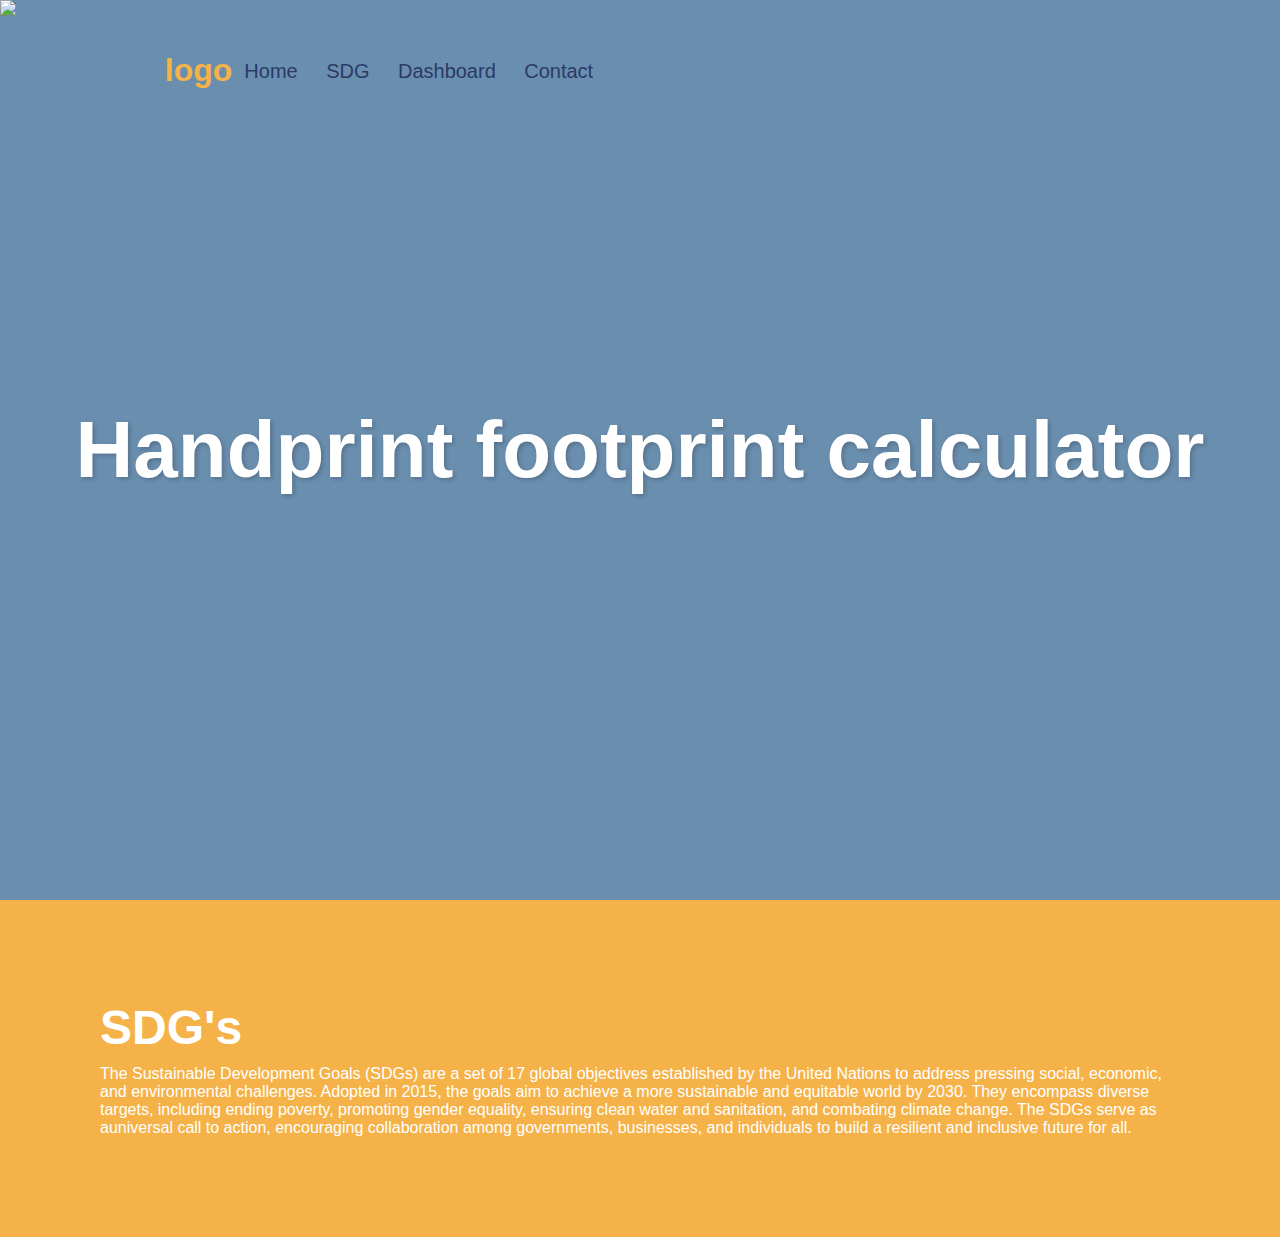
==== index.html @ eb43f42e "change nav" ====
<!DOCTYPE html>
<html lang="en">
<head>
    <meta charset="UTF-8">
    <meta name="viewport" content="width=device-width, initial-scale=1.0">
    <title>Document</title>
    <link rel="stylesheet" href="styles/main.css">
</head>
<body>
    <header>
        <nav>
            <h2 class="logo">logo</h2>
            <div class="nav-links" id="navLinks">
                <ul>
                   <li><a href="#">Home</a></li>
                   <li><a href="#">SDG</a></li>
                   <li><a href="#">Dashboard</a></li>
                   <li><a href="#">Contact</a></li>
                </ul>
              </div>
       </nav>
       <!---   <h2 class="logo">logo</h2>
        <nav class="navbar">
          <div class="nav-links">
                <a href="#" class="active">Home</a>
                <a href="#">SDG's</a>
                <a href="#">Dashboard</a>
                <a href="#">Contact</a>
            </div> 
        </nav>-->
    </header>

    <section class="front_head--parralax">
        <img src="assets/parralax/layer_04_1920 x 1080.png" id="buildings2">
        <img src="assets/parralax/layer_05_1920 x 1080.png" id="buildings3">
        <img src="assets/parralax/layer_07_1920 x 1080.png" id="moon">  
        <img src="assets/parralax/layer_06_1920 x 1080.png" id="buildings4">
        <h2 id="text"> Handprint footprint calculator </h2>    
        <img src="assets/parralax/layer_03_1920 x 1080.png" id="buildings">
        <img src="assets/parralax/layer_01_1920 x 1080.png" id="ground"> 
        <img src="assets/parralax/layer_02_1920 x 1080.png" id="trees"> 
    </section>


    <section class="sec_sdg--norm">
        <h2>SDG's</h2>
        <p>The Sustainable Development Goals (SDGs) are a set of 17 global objectives established by the United
             Nations to address pressing social, economic, and environmental challenges. Adopted in 2015, 
             the goals aim to achieve a more sustainable and equitable world by 2030. They encompass
         diverse targets, including ending poverty, promoting gender equality, ensuring clean water and sanitation, and 
         combating climate change. The SDGs serve as auniversal call to action, encouraging collaboration among governments,
          businesses, and individuals to build a resilient and inclusive future for all. </p> 

    </section>

    <section class="sdg_grid-container">
        <img src="assets/the-global-goals-goals-and-targets/goal-1/GOAL_1_PRIMARY_ICON/GOAL_1_SVG/TheGlobalGoals_Icons_Color_Goal_1.svg" alt="" id="no_poverty">
        <img src="assets/the-global-goals-goals-and-targets/goal-2/GOAL_2_PRIMARY_ICON/GOAL_2_SVG/TheGlobalGoals_Icons_Color_Goal_2.svg" alt="" id="zero_hunger">
        <img src="assets/the-global-goals-goals-and-targets/goal-3/GOAL_3_PRIMARY_ICON/GOAL_3_SVG/TheGlobalGoals_Icons_Color_Goal_3.svg" alt="" id="good_health_and_wellbeing">
        <img src="assets/the-global-goals-goals-and-targets/goal-4/GOAL_4_PRIMARY_ICON/GOAL_4_SVG/TheGlobalGoals_Icons_Color_Goal_4.svg" alt="" id="quality_education">
        <img src="assets/the-global-goals-goals-and-targets/goal-5/GOAL_5_PRIMARY_ICON/GOAL_5_SVG/TheGlobalGoals_Icons_Color_Goal_5.svg" alt="" id="gender_equality">
        <img src="assets/the-global-goals-goals-and-targets/goal-6/GOAL_6_PRIMARY_ICON/GOAL_6_SVG/TheGlobalGoals_Icons_Color_Goal_6.svg" alt="" id="clean_water">
        <img src="assets/the-global-goals-goals-and-targets/goal-7/GOAL_7_PRIMARY_ICON/GOAL_7_SVG/TheGlobalGoals_Icons_Color_Goal_7.svg" alt="" id="affordable_and_clean_energy">
        <img src="assets/the-global-goals-goals-and-targets/goal-8/GOAL_8_PRIMARY_ICON/GOAL_8_SVG/TheGlobalGoals_Icons_Color_Goal_8.svg" alt="" id="decent_work_and_economic_growth">
        <img src="assets/the-global-goals-goals-and-targets/goal-9/GOAL_9_PRIMARY_ICON/GOAL_9_SVG/TheGlobalGoals_Icons_Color_Goal_9.svg" alt="" id="Industry_innovation_infrastructure">
        <img src="assets/the-global-goals-goals-and-targets/goal-10/GOAL_10_PRIMARY_ICON/GOAL_10_SVG/TheGlobalGoals_Icons_Color_Goal_10.svg" alt="" id="reduced_inequalities">
        <img src="assets/the-global-goals-goals-and-targets/goal-11/GOAL_11_PRIMARY_ICON/GOAL_11_SVG/TheGlobalGoals_Icons_Color_Goal_11.svg" alt="" id="sustainable_cities">
        <img src="assets/the-global-goals-goals-and-targets/goal-12/GOAL_12_PRIMARY_ICON/GOAL_12_SVG/TheGlobalGoals_Icons_Color_Goal_12.svg" alt="" id="responsible_consumption_and_production">
        <img src="assets/the-global-goals-goals-and-targets/goal-13/GOAL_13_PRIMARY_ICON/GOAL_13_SVG/TheGlobalGoals_Icons_Color_Goal_13.svg" alt="" id="climate_action">
        <img src="assets/the-global-goals-goals-and-targets/goal-14/GOAL_14_PRIMARY_ICON/GOAL_14_SVG/TheGlobalGoals_Icons_Color_Goal_14.svg" alt="" id="life_below_water">
        <img src="assets/the-global-goals-goals-and-targets/goal-15/GOAL_15_PRIMARY_ICON/GOAL_15_SVG/TheGlobalGoals_Icons_Color_Goal_15.svg" alt="" id="life_on_land">
        <img src="assets/the-global-goals-goals-and-targets/goal-16/GOAL_16_PRIMARY_ICON/GOAL_16_SVG/TheGlobalGoals_Icons_Color_Goal_16.svg" alt="" id="peace_and_justice">
        <img src="assets/the-global-goals-goals-and-targets/goal-17/GOAL_17_PRIMARY_ICON/GOAL_17_SVG/TheGlobalGoals_Icons_Color_Goal_17.svg" alt="" id="partnersgips_for_the_goals">
    </section>

  


    <script src="scripts/main.js"></script>
</body>
</html>
---- styles/main.css ----
:root{

    /*base colors*/
    --dominant-darkgreen:#283618;
    --complementary-green:#606C38;
    --accent-cream:#FEFAE1;
    --accent-black:#000000;
    --accent-white:#fff;

    --complementary-green:#606C38;
    --complementary-brown:#DDA15E;
    --complementary-darkbrown:#BC6C25;
    --complementary-blue:#6A8EAE;
    --complementary-darkblue:#2B3A67;
    --complementary-red:#A61C3C;

    /*Typografie */
    /*fonts*/
    --fontheading1: 'halton';
    --fontheading2: 'halton-regular';
    --fontparagraph: 'halton-italic';
    /*font size*/
    --sizeheading1: 2em;
    --sizeheading2: 1.5em;
    --sizeparagraph:.5em;

    /*Radius*/
    --radius1: .25rem;
    --radiustextbox: 10px;


}


*{
    margin: 0;
    padding: 0;
    box-sizing: border-box;
    font-family: Arial, Helvetica, sans-serif;
}

body{
    background-color: var(--complementary-blue);
    min-height: 100vh;
    overflow-x: hidden;

}

header{
    position: absolute;
    top: 0;
    left: 0;
    width: 100%;
    padding: 30px 100px;
    display: flex;
    justify-content: space-between;
    align-items: center;
    z-index: 100;
}

.logo{
    font-size: 2em;
    color: #F5B249;
    pointer-events: none;
}

nav{
    display: flex;
    padding: 2% 6%;
    justify-content: space-between;
    align-items: right;
}


.nav-links{
    flex: 1;
    text-align: right;
}

.nav-links ul li{
    list-style: none;
    display: inline-block;
    padding: 8px 12px;
    position: relative;
}

.nav-links ul li a{
    color: var(--complementary-darkblue);
    text-decoration: none;
    font-size: 20px;
}

.nav-links ul li::after{
    content: '';
    width: 0%;
    height: 2px;
    background: var(--complementary-darkblue);
    display: block;
    margin: auto;
    transition: 0.5s;
}

.nav-links ul li:hover::after{
    width: 100%;
    background: #F5B249;
    color: #f9f9f9; 
    border-radius: 20px;
}


.front_head--parralax{
    position: relative;
    display: flex;
    justify-content: center;
    align-items: center;
    height: 100vh;
}

#text{
    position: absolute;
    font-size: 5em;
    color: #fff;
    text-shadow: 2px 2px 4px rgb(0, 0, 0, .2);
}

.front_head--parralax img{
    position: absolute;
    top: 0;
    left: 0;
    width: 100%;
    pointer-events: none;
}

.sec_sdg--norm{
    position: relative;
    background: #F5B249;
    padding: 100px;
}

.sec_sdg--norm h2{
    font-size: 3em;
    color: #fff;
    margin-bottom: 10px;
}

.sec_sdg--norm p{
    font-size: 1rem;
    color: #fff;
    font-weight: 300;
}

.sdg_grid-container {
    display: grid;
    grid-template-columns: repeat(6, 1fr);
    grid-template-rows: repeat(3, 1fr);
    grid-column-gap: 0px;
    grid-row-gap: 0px;
    background-color: #F5B249;
    }




#no_poverty {
     grid-area: 1 / 1 / 2 / 2; 
    }

#zero_hunger { 
    grid-area: 1 / 2 / 2 / 3; 
}

#good_health_and_wellbeing {
     grid-area: 1 / 3 / 2 / 4; 
    }

#quality_education {
     grid-area: 1 / 4 / 2 / 5; 
    }

#gender_equality {
     grid-area: 1 / 5 / 2 / 6; 
    }

#clean_water { 
    grid-area: 1 / 6 / 2 / 7; 
}

#affordable_and_clean_energy { 
    grid-area: 2 / 1 / 3 / 2; 
}

#decent_work_and_economic_growth {
     grid-area: 2 / 2 / 3 / 3;
     }

#Industry_innovation_infrastructure {
     grid-area: 2 / 3 / 3 / 4; 
    }

#reduced_inequalities {
     grid-area: 2 / 4 / 3 / 5; 
    }

#sustainable_cities {
     grid-area: 2 / 5 / 3 / 6; 
    }

#responsible_consumption_and_production {
     grid-area: 2 / 6 / 3 / 7;
     }

#climate_action {
     grid-area: 3 / 1 / 4 / 2; 
    }

#life_below_water { 
    grid-area: 3 / 2 / 4 / 3; 
}

#life_on_land { 
    grid-area: 3 / 3 / 4 / 4; 
}

#peace_and_justice {
     grid-area: 3 / 4 / 4 / 5; 
    }

#partnersgips_for_the_goals {
     grid-area: 3 / 5 / 4 / 6; 
    }
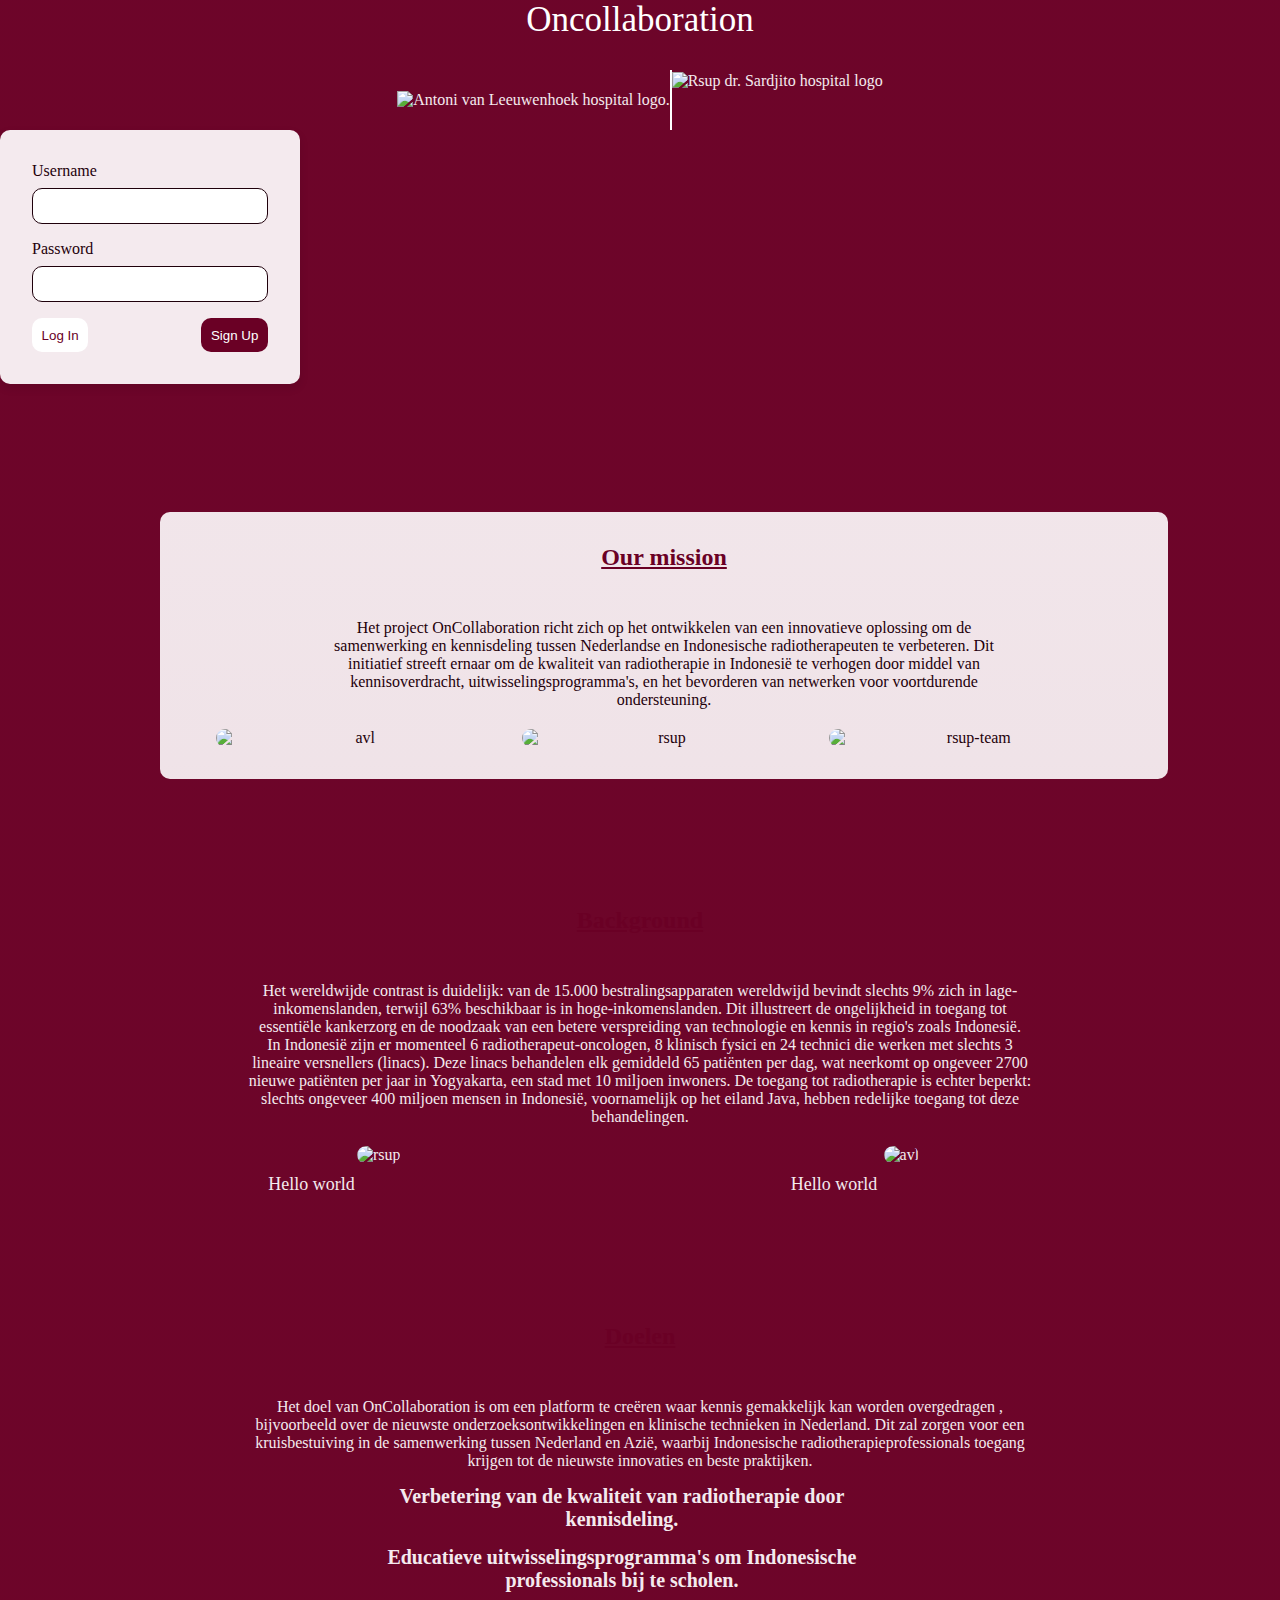
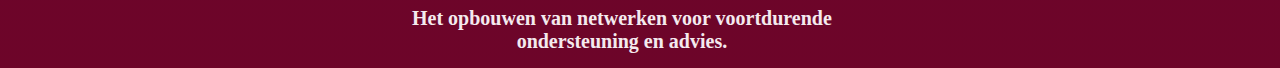
==== commit 0b50fbdc: "?" ====
--- a/index.html
+++ b/index.html
@@ -3,79 +3,130 @@
 <head>
     <meta charset="UTF-8">
     <meta name="viewport" content="width=device-width, initial-scale=1.0">
-    <title>Document</title>
-    <link rel="stylesheet" href="styles/main.css">
+    <title>Oncollaboration</title>
+    <!--<link rel="stylesheet" href="styles.css">-->
+    <link rel="stylesheet" href="styles.css">
+    <link rel="stylesheet" href="./css/landing.css">
+    <link rel="stylesheet" href="https://nawallox.github.io/look-and-feel-styleguide/oncollaboration.css">
+    <link rel="stylesheet" href="/components/styles/asidenav.css">
 </head>
-<body>
-    <header>
-        <nav>
-            <h2 class="logo">logo</h2>
-            <div class="nav-links" id="navLinks">
-                <ul>
-                   <li><a href="#">Home</a></li>
-                   <li><a href="#">SDG</a></li>
-                   <li><a href="#">Dashboard</a></li>
-                   <li><a href="#">Contact</a></li>
-                </ul>
-              </div>
-       </nav>
-       <!---   <h2 class="logo">logo</h2>
-        <nav class="navbar">
-          <div class="nav-links">
-                <a href="#" class="active">Home</a>
-                <a href="#">SDG's</a>
-                <a href="#">Dashboard</a>
-                <a href="#">Contact</a>
-            </div> 
-        </nav>-->
-    </header>
-
-    <section class="front_head--parralax">
-        <img src="assets/parralax/layer_04_1920 x 1080.png" id="buildings2">
-        <img src="assets/parralax/layer_05_1920 x 1080.png" id="buildings3">
-        <img src="assets/parralax/layer_07_1920 x 1080.png" id="moon">  
-        <img src="assets/parralax/layer_06_1920 x 1080.png" id="buildings4">
-        <h2 id="text"> Handprint footprint calculator </h2>    
-        <img src="assets/parralax/layer_03_1920 x 1080.png" id="buildings">
-        <img src="assets/parralax/layer_01_1920 x 1080.png" id="ground"> 
-        <img src="assets/parralax/layer_02_1920 x 1080.png" id="trees"> 
-    </section>
 
 
-    <section class="sec_sdg--norm">
-        <h2>SDG's</h2>
-        <p>The Sustainable Development Goals (SDGs) are a set of 17 global objectives established by the United
-             Nations to address pressing social, economic, and environmental challenges. Adopted in 2015, 
-             the goals aim to achieve a more sustainable and equitable world by 2030. They encompass
-         diverse targets, including ending poverty, promoting gender equality, ensuring clean water and sanitation, and 
-         combating climate change. The SDGs serve as auniversal call to action, encouraging collaboration among governments,
-          businesses, and individuals to build a resilient and inclusive future for all. </p> 
+<body>
 
-    </section>
-
-    <section class="sdg_grid-container">
-        <img src="assets/the-global-goals-goals-and-targets/goal-1/GOAL_1_PRIMARY_ICON/GOAL_1_SVG/TheGlobalGoals_Icons_Color_Goal_1.svg" alt="" id="no_poverty">
-        <img src="assets/the-global-goals-goals-and-targets/goal-2/GOAL_2_PRIMARY_ICON/GOAL_2_SVG/TheGlobalGoals_Icons_Color_Goal_2.svg" alt="" id="zero_hunger">
-        <img src="assets/the-global-goals-goals-and-targets/goal-3/GOAL_3_PRIMARY_ICON/GOAL_3_SVG/TheGlobalGoals_Icons_Color_Goal_3.svg" alt="" id="good_health_and_wellbeing">
-        <img src="assets/the-global-goals-goals-and-targets/goal-4/GOAL_4_PRIMARY_ICON/GOAL_4_SVG/TheGlobalGoals_Icons_Color_Goal_4.svg" alt="" id="quality_education">
-        <img src="assets/the-global-goals-goals-and-targets/goal-5/GOAL_5_PRIMARY_ICON/GOAL_5_SVG/TheGlobalGoals_Icons_Color_Goal_5.svg" alt="" id="gender_equality">
-        <img src="assets/the-global-goals-goals-and-targets/goal-6/GOAL_6_PRIMARY_ICON/GOAL_6_SVG/TheGlobalGoals_Icons_Color_Goal_6.svg" alt="" id="clean_water">
-        <img src="assets/the-global-goals-goals-and-targets/goal-7/GOAL_7_PRIMARY_ICON/GOAL_7_SVG/TheGlobalGoals_Icons_Color_Goal_7.svg" alt="" id="affordable_and_clean_energy">
-        <img src="assets/the-global-goals-goals-and-targets/goal-8/GOAL_8_PRIMARY_ICON/GOAL_8_SVG/TheGlobalGoals_Icons_Color_Goal_8.svg" alt="" id="decent_work_and_economic_growth">
-        <img src="assets/the-global-goals-goals-and-targets/goal-9/GOAL_9_PRIMARY_ICON/GOAL_9_SVG/TheGlobalGoals_Icons_Color_Goal_9.svg" alt="" id="Industry_innovation_infrastructure">
-        <img src="assets/the-global-goals-goals-and-targets/goal-10/GOAL_10_PRIMARY_ICON/GOAL_10_SVG/TheGlobalGoals_Icons_Color_Goal_10.svg" alt="" id="reduced_inequalities">
-        <img src="assets/the-global-goals-goals-and-targets/goal-11/GOAL_11_PRIMARY_ICON/GOAL_11_SVG/TheGlobalGoals_Icons_Color_Goal_11.svg" alt="" id="sustainable_cities">
-        <img src="assets/the-global-goals-goals-and-targets/goal-12/GOAL_12_PRIMARY_ICON/GOAL_12_SVG/TheGlobalGoals_Icons_Color_Goal_12.svg" alt="" id="responsible_consumption_and_production">
-        <img src="assets/the-global-goals-goals-and-targets/goal-13/GOAL_13_PRIMARY_ICON/GOAL_13_SVG/TheGlobalGoals_Icons_Color_Goal_13.svg" alt="" id="climate_action">
-        <img src="assets/the-global-goals-goals-and-targets/goal-14/GOAL_14_PRIMARY_ICON/GOAL_14_SVG/TheGlobalGoals_Icons_Color_Goal_14.svg" alt="" id="life_below_water">
-        <img src="assets/the-global-goals-goals-and-targets/goal-15/GOAL_15_PRIMARY_ICON/GOAL_15_SVG/TheGlobalGoals_Icons_Color_Goal_15.svg" alt="" id="life_on_land">
-        <img src="assets/the-global-goals-goals-and-targets/goal-16/GOAL_16_PRIMARY_ICON/GOAL_16_SVG/TheGlobalGoals_Icons_Color_Goal_16.svg" alt="" id="peace_and_justice">
-        <img src="assets/the-global-goals-goals-and-targets/goal-17/GOAL_17_PRIMARY_ICON/GOAL_17_SVG/TheGlobalGoals_Icons_Color_Goal_17.svg" alt="" id="partnersgips_for_the_goals">
-    </section>
-
-  
+    <main>
+        <div class="all-content">
+            <section class="landingpage Oncollaboration ">
+                <h1>Oncollaboration</h1>
+                <div class="logo-showcontainer">
+                    <img class="logo-avl" src="./assets/logo/avl.svg" alt="Antoni van Leeuwenhoek hospital logo.">
+                    <div class="vertical-line"></div>
+                    <img class="logo-rsup" src="./assets/logo/rsup.png" alt="Rsup dr. Sardjito hospital logo">
+                </div>
+            </section>
+            <section class="login-container">
+                <form>
+                    <div class="input-group">
+                        <label for="username">Username</label>
+                        <input type="text" id="username" name="username" required>
+                    </div>
+                    <div class="input-group">
+                        <label for="password">Password</label>
+                        <input type="password" id="password" name="password" required>
+                    </div>
+                    <div class="button-group">
+                        <button type="submit" class="login-btn">Log In</button>
+                        <button type="button" class="signup-btn">Sign Up</button>
+                    </div>
+                </form>
+            </section>
+    
+            <div class="about-content-container">
+                <section class="mission-container our-mission about">
+                    <h2 class="heading"><u>Our mission</u></h2>
+                    <div class="mission-p p">
+                        <p>Het project OnCollaboration richt zich op het ontwikkelen van een innovatieve oplossing 
+                            om de samenwerking en kennisdeling tussen Nederlandse en Indonesische radiotherapeuten 
+                            te verbeteren. Dit initiatief streeft ernaar om de kwaliteit van radiotherapie in Indonesië 
+                            te verhogen door middel van kennisoverdracht, uitwisselingsprogramma's, en het bevorderen van
+                            netwerken voor voortdurende ondersteuning.
+                        </p>
+                    </div>
+                    <div class="mission-img-container">
+                        <img src="./assets/images/avl/foto-avl-mammateam.jpg" alt="avl">
+                        <img src="./assets/images/rsup/DSC01431-1024x576.jpg" alt="rsup">
+                        <img src="./assets/images/rsup/1634085338-img-20210829-wa0036-jpg.jpg" alt="rsup-team">
+                    </div>
+        
+                </section>
+        
+                <section class="background-container about">
+                    <h2 class="heading"><u>Background</u></h2>
+                    <div class="background-p1 p">
+                        <p>Het wereldwijde contrast is duidelijk: van de 15.000 bestralingsapparaten wereldwijd bevindt
+                            slechts 9% zich in lage-inkomenslanden, terwijl 63% beschikbaar is in hoge-inkomenslanden. 
+                            Dit illustreert de ongelijkheid in toegang tot essentiële kankerzorg en de noodzaak van een
+                             betere verspreiding van technologie en kennis in regio's zoals Indonesië.
+                        </p>
+                    </div>    
+                    <div class="background-p2 p">
+                        <p>
+                            In Indonesië zijn er momenteel 6 radiotherapeut-oncologen, 8 klinisch fysici en 24 technici
+                             die werken met slechts 3 lineaire versnellers (linacs). Deze linacs behandelen elk gemiddeld
+                              65 patiënten per dag, wat neerkomt op ongeveer 2700 nieuwe patiënten per jaar in Yogyakarta, 
+                              een stad met 10 miljoen inwoners. De toegang tot radiotherapie is echter beperkt: slechts 
+                              ongeveer 400 miljoen mensen in Indonesië, voornamelijk op het eiland Java, hebben redelijke 
+                              toegang tot deze behandelingen.
+                        </p>
+                    </div>
+                    
+        
+                    <div class="background-imgs-container">
+                        <div class="background-img">
+                            <img src="./assets/images/rsup/1634085338-img-20210829-wa0036-jpg.jpg" alt="rsup">
+                            <p>Hello world</p>
+                        </div>
+                        <div class="background-img">
+                            <img src="./assets/images/avl/mr_linac_nowee_01.jpg"  height="75%" alt="avl">
+                            <p>Hello world</p>
+                        </div>
+                    </div>
+                </section>
+        
+                <section class=" goals-container about">
+                    <h2 class="heading"><u>Doelen</u></h2>
+        
+                    <div class="goals-p-list p ">
+                        <p>
+                            Het doel van OnCollaboration is om een platform te creëren waar kennis gemakkelijk kan worden overgedragen
+                            , bijvoorbeeld over de nieuwste onderzoeksontwikkelingen en klinische technieken in Nederland. Dit zal 
+                            zorgen voor een kruisbestuiving in de samenwerking tussen Nederland en Azië, waarbij Indonesische 
+                            radiotherapieprofessionals toegang krijgen tot de nieuwste innovaties en beste praktijken.
+                        </p>
+                    </div>
 
 
-    <script src="scripts/main.js"></script>
+                     <div class="goals-list"></div>
+                        <!---- <p> Mogelijke oplossingen die in het project worden verkend, omvatten:</p>-->
+                     </div>
+                     <div class="list-container">            
+                      <ul>
+                                <li>
+                                    <p><strong>Verbetering van de kwaliteit van radiotherapie door kennisdeling.</strong> </p>
+                                </li>
+                                <li>
+                                    <p><strong>Educatieve uitwisselingsprogramma's om Indonesische professionals bij te scholen.</strong></p>
+                                </li>
+                                <li>
+                                    <p> <strong>Het opbouwen van netwerken voor voortdurende ondersteuning en advies.</strong> </p>
+                                </li>
+                            </ul>
+                        </div>
+                   
+                </section>
+            </div>
+        </div>
+    </main>
+    
 </body>
 </html>--- a/styles.css
+++ b/styles.css
@@ -0,0 +1,89 @@
+@font-face{
+    font-family: "inter";
+    src: url(./assets/fonts/Inter/Inter-Italic-VariableFont_opsz\,wght.ttf),
+    url(./assets/fonts/Inter/Inter-VariableFont_opsz\,wght.ttf);
+}
+
+@font-face {
+    font-family: "jost" ;
+    src: url(./assets/fonts/Jost/Jost-Italic-VariableFont_wght.ttf),
+    url(./assets/fonts/Jost/Jost-VariableFont_wght.ttf);
+}
+
+
+:root{
+    /*Color*/
+    --primary-color: #6a0025;
+    --secondary-color-dark: #1F000B;
+    --secondary-color-light:rgb(244, 234, 238);
+    --white: #fff;
+    --black: #000;
+
+    --primary-bg-batik: linear-gradient(rgba(244, 234, 238, 0.98), rgba(244, 234, 238, 0.97)), url("./assets/batik/pattern_waves-7_1_2_0-0_20_1__ffffff_000000_a90c00.png");
+    --secondary-bg-batik: linear-gradient(rgba(244, 234, 238,.98), rgba(244, 234, 238,.97)), url("./assets/batik/pattern_batik-1_3_2_0-0_115_2__ffffff_b60003_b20606.png");
+    --landing-page-bg:linear-gradient(rgb(106, 0, 37,.98), rgb(106, 0, 37,.98)),  url("/assets/batik/pattern_batik-1_3_2_0-0_115_2__ffffff_b60003_b20606.png") ;
+    --primary-bg-color: rgb(244, 234, 238);
+    --opacity-bg: 0.02;
+
+    --filter-normal: #D2B2BD;
+    --filter--text-normal: #1F000B;
+    --filter-hover: #B47F92;
+    --filter-text-active: #fff;
+    --filter-active: #6A0025;
+    --filter-active-hover: #4A0019;
+
+    --button-normal: #F0E5E9;
+    --button--text-normal: #1F000B;
+    --button-hover: #6A0025;
+    --button-text-active: #fff;
+    --button-active:  #B47F92;
+    --button-active-hover: #4A0019;
+
+    --button-login-normal: #fff;
+
+    --status-: #934661;
+    --status-text: #F0E5E9;
+
+    --text: #1F000B;
+
+    /*Font*/
+
+    --primary-font: "Inter", serif; 
+    --secondary-font: "Jost", serif;
+
+    --font-weight-light: 200;
+    --font-weight-regular: 400;
+    --font-weight-bold: 700;
+    --font-weight-black: 900;
+
+    --font-size-xxxl: 85px;
+    --font-size-xxl: 75px;
+    --font-size-xl: 35px;
+    --font-size-l:24px;
+    --font-size-m-l: 20px;
+    --font-size-m: 18px;
+    --font-size-s: 14px;
+
+    /*border*/
+    --border-radius: 10px;
+    --border-right: 1px solid #000;
+
+    --box-shadow: 0px 4px 10px rgba(0, 0, 0, 0.1);
+
+    /*padding*/
+
+    --button-padding: .6rem;
+}
+   
+
+*{
+    margin: 0;
+    padding: 0;
+    box-sizing: border-box;
+}
+
+body{
+    background-image: var(--primary-bg-batik);
+    background-repeat: no-repeat;
+    background-size: cover;
+}--- a/styles.css
+++ b/styles.css
@@ -0,0 +1,89 @@
+@font-face{
+    font-family: "inter";
+    src: url(./assets/fonts/Inter/Inter-Italic-VariableFont_opsz\,wght.ttf),
+    url(./assets/fonts/Inter/Inter-VariableFont_opsz\,wght.ttf);
+}
+
+@font-face {
+    font-family: "jost" ;
+    src: url(./assets/fonts/Jost/Jost-Italic-VariableFont_wght.ttf),
+    url(./assets/fonts/Jost/Jost-VariableFont_wght.ttf);
+}
+
+
+:root{
+    /*Color*/
+    --primary-color: #6a0025;
+    --secondary-color-dark: #1F000B;
+    --secondary-color-light:rgb(244, 234, 238);
+    --white: #fff;
+    --black: #000;
+
+    --primary-bg-batik: linear-gradient(rgba(244, 234, 238, 0.98), rgba(244, 234, 238, 0.97)), url("./assets/batik/pattern_waves-7_1_2_0-0_20_1__ffffff_000000_a90c00.png");
+    --secondary-bg-batik: linear-gradient(rgba(244, 234, 238,.98), rgba(244, 234, 238,.97)), url("./assets/batik/pattern_batik-1_3_2_0-0_115_2__ffffff_b60003_b20606.png");
+    --landing-page-bg:linear-gradient(rgb(106, 0, 37,.98), rgb(106, 0, 37,.98)),  url("/assets/batik/pattern_batik-1_3_2_0-0_115_2__ffffff_b60003_b20606.png") ;
+    --primary-bg-color: rgb(244, 234, 238);
+    --opacity-bg: 0.02;
+
+    --filter-normal: #D2B2BD;
+    --filter--text-normal: #1F000B;
+    --filter-hover: #B47F92;
+    --filter-text-active: #fff;
+    --filter-active: #6A0025;
+    --filter-active-hover: #4A0019;
+
+    --button-normal: #F0E5E9;
+    --button--text-normal: #1F000B;
+    --button-hover: #6A0025;
+    --button-text-active: #fff;
+    --button-active:  #B47F92;
+    --button-active-hover: #4A0019;
+
+    --button-login-normal: #fff;
+
+    --status-: #934661;
+    --status-text: #F0E5E9;
+
+    --text: #1F000B;
+
+    /*Font*/
+
+    --primary-font: "Inter", serif; 
+    --secondary-font: "Jost", serif;
+
+    --font-weight-light: 200;
+    --font-weight-regular: 400;
+    --font-weight-bold: 700;
+    --font-weight-black: 900;
+
+    --font-size-xxxl: 85px;
+    --font-size-xxl: 75px;
+    --font-size-xl: 35px;
+    --font-size-l:24px;
+    --font-size-m-l: 20px;
+    --font-size-m: 18px;
+    --font-size-s: 14px;
+
+    /*border*/
+    --border-radius: 10px;
+    --border-right: 1px solid #000;
+
+    --box-shadow: 0px 4px 10px rgba(0, 0, 0, 0.1);
+
+    /*padding*/
+
+    --button-padding: .6rem;
+}
+   
+
+*{
+    margin: 0;
+    padding: 0;
+    box-sizing: border-box;
+}
+
+body{
+    background-image: var(--primary-bg-batik);
+    background-repeat: no-repeat;
+    background-size: cover;
+}--- a/css/landing.css
+++ b/css/landing.css
@@ -0,0 +1,218 @@
+body{
+    background: var(--landing-page-bg);
+    color: var(--secondary-color-light);
+    text-align: center;
+    font-family: var(--primary-font);
+    box-sizing: border-box;
+}
+
+.about-content-container{
+    padding: 0 5rem ;
+}
+
+main{
+    display: flex;
+    justify-content: center;
+}
+
+.about{
+    margin-top: 8rem;
+}
+
+/*Oncollaboration logo's container*/
+h1 {
+    font-size: var(--font-size-xl);
+    font-weight: var(--font-weight-regular);
+    margin-bottom: 20px;
+    color: var(--white); /* White text for the title */
+}
+
+.logo-showcontainer {
+    display: flex;
+    justify-content: center;
+    align-items: center;
+    margin-top: 30px;
+}
+
+.logo {
+    height: 60px; /* Adjust logo height to fit */
+    margin: 0 20px;
+}
+
+.logo-rsup{
+    height: 56px;
+    width: auto;
+}
+
+.vertical-line {
+    width: 2px;
+    height: 60px; /* Same as logo height */
+    background-color: var(--white); /* White vertical line */
+}
+
+
+/*Login container*/
+.login-container {
+    background: var(--primary-bg-color);
+    padding: 2rem;
+    border-radius: var(--border-radius);
+    box-shadow: var(--box-shadow);
+    text-align: center;
+    width: 300px;
+}
+
+h2 {
+    color: var(--primary-color);
+    font-weight: var(--font-weight-bold);
+    margin-bottom: 1rem;
+}
+
+.input-group {
+    margin-bottom: 1rem;
+    text-align: left;
+}
+
+.input-group label {
+    display: block;
+    color: var(--secondary-color-dark);
+    margin-bottom: 0.5rem;
+}
+
+.input-group input {
+    width: 100%;
+    padding: 0.5rem;
+    border: 1px solid var(--secondary-color-dark);
+    border-radius: var(--border-radius);
+    font-size: 1rem;
+}
+
+.button-group {
+    display: flex;
+    justify-content: space-between;
+    margin-top: 1rem;
+}
+
+button {
+    padding: var(--button-padding);
+    border: none;
+    border-radius: var(--border-radius);
+    cursor: pointer;
+    font-weight: var(--font-weight-regular);
+    transition: background-color 0.3s ease, color 0.3s ease;
+}
+
+.login-btn {
+    background-color: var(--button-login-normal);
+    color: var(--primary-color);
+}
+
+.login-btn:hover {
+    background-color: var(--button-hover);
+    color: var(--button-text-active);
+}
+
+.signup-btn {
+    background-color: var(--primary-color);
+    color: var(--button-text-active);
+}
+
+.signup-btn:hover {
+    background-color: var(--button-active-hover);
+    color: var(--button-text-active);
+}
+
+/*h2*/
+.heading{
+    font-family: var(--secondary-font);
+    margin-bottom: 2em;
+}
+
+/*p*/
+
+p{
+    max-width: 70%;
+}
+
+.mission-p, .background-p1, .background-p2, .goals-p-list, .list-container, .goals-list{
+    display: flex;
+    justify-content: center;
+}
+
+/*mission section*/
+
+.mission-container{
+    background: var(--secondary-bg-batik);
+    color: var(--secondary-color-dark);
+    padding: 2rem;
+    border-radius: 10px;
+    width: 90%;
+    margin-left: 5em;
+    
+}
+
+.mission-img-container {
+    display: flex;
+    justify-content: space-evenly;
+    margin-top: 20px;
+}
+
+.mission-img-container img {
+    width: 30%;
+    border-radius: 10px;
+}
+
+/* Background section */
+.background-section {
+    background: var(--primary-color);
+    color: var(--white);
+    padding: 40px;
+    margin: 30px auto;
+    text-align: center;
+    width: 90%;
+}
+
+.background-imgs-container {
+    display: flex;
+    justify-content: space-evenly;
+    margin-top: 20px;
+}
+
+.background-img {
+    width: 40%;
+}
+
+
+.background-img img {
+    width: 100%;
+    border-radius: 10px;
+}
+
+.background-img p {
+    margin-top: 10px;
+    font-size: var(--font-size-m);
+}
+
+/* Doelen section */
+.doelen-section {
+    background: var(--secondary-bg-batik); 
+    color: var(--secondary-color-dark);
+    padding: 40px;
+    margin: 30px auto;
+    text-align: center;
+    width: 90%;
+}
+
+
+.list-container ul {
+    list-style-type: none;
+    padding-left: 8em;
+    margin-left: 3em;
+}
+
+.list-container ul li {
+    margin: 15px 0;
+}
+
+.list-container ul li{
+    font-size: var(--font-size-m-l);
+}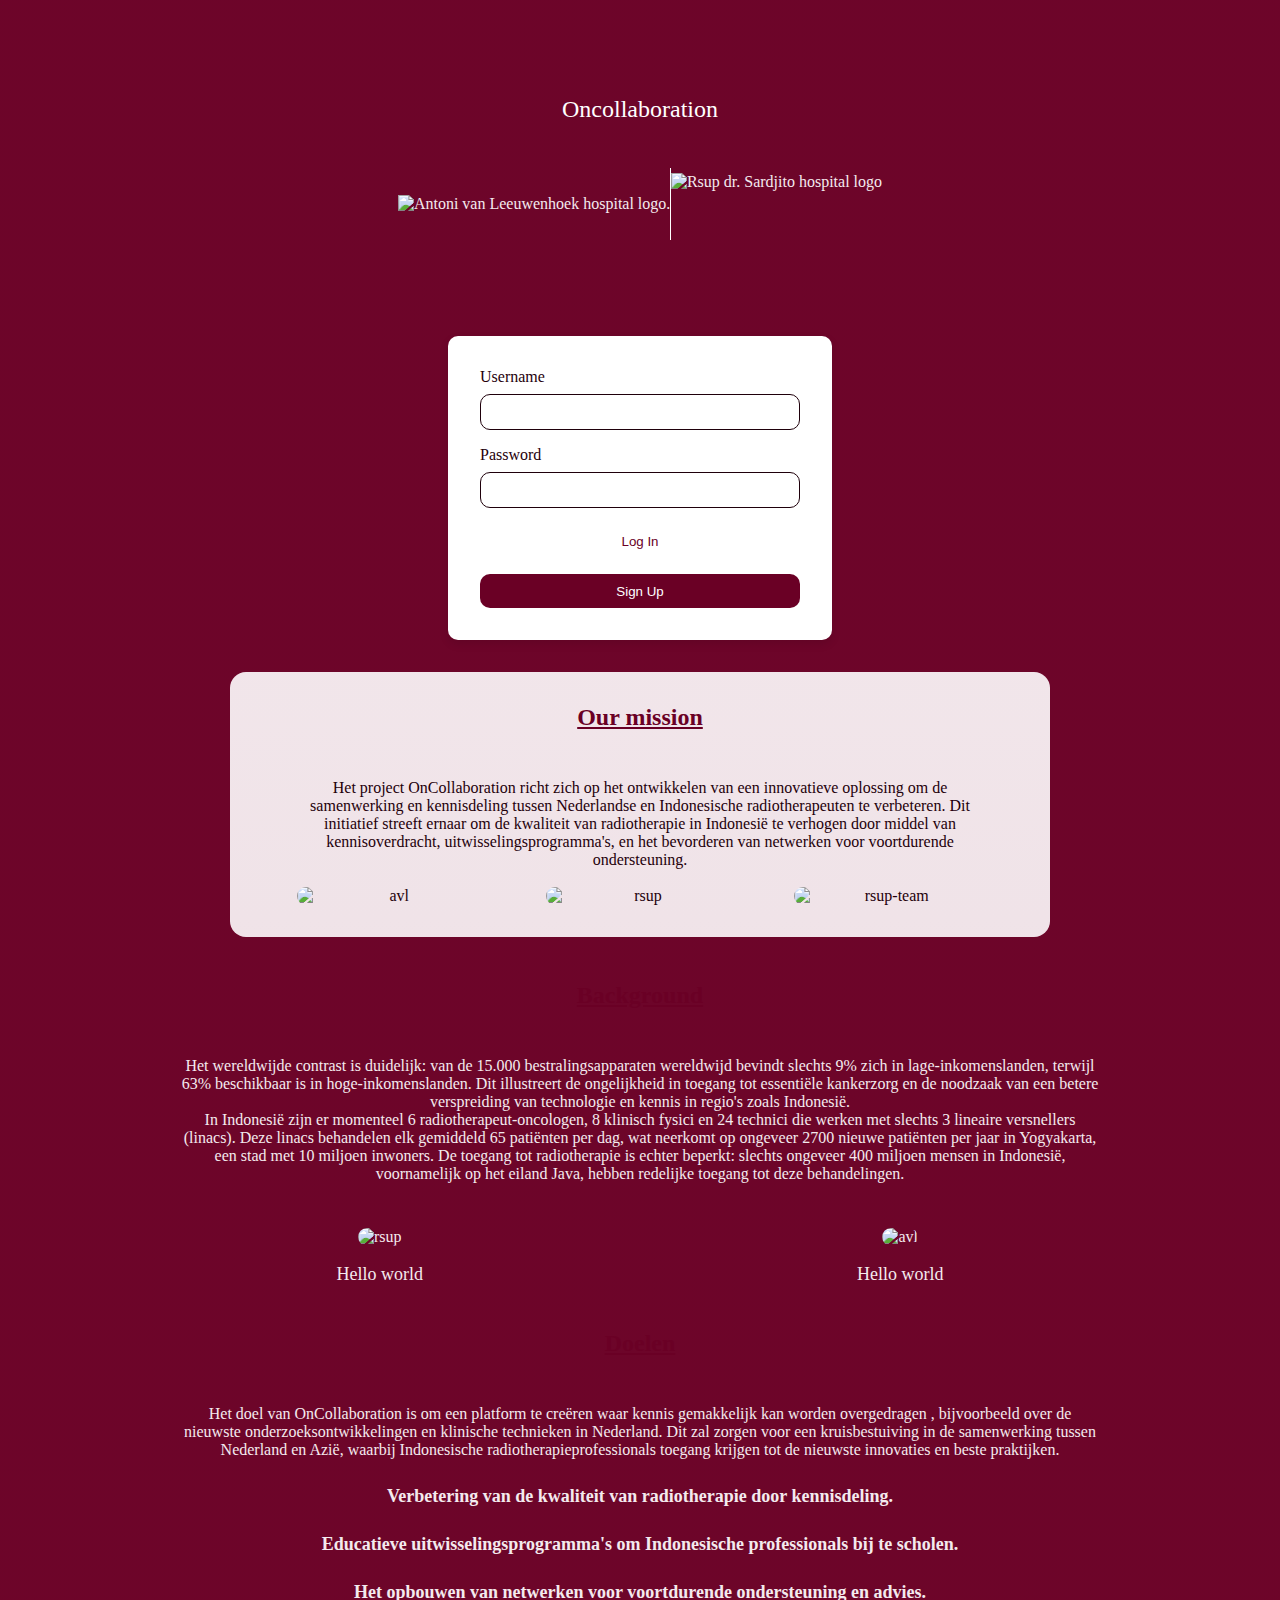
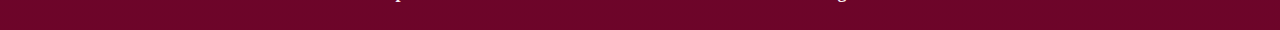
==== commit 411148f6: "log in fix" ====
--- a/index.html
+++ b/index.html
@@ -4,10 +4,10 @@
     <meta charset="UTF-8">
     <meta name="viewport" content="width=device-width, initial-scale=1.0">
     <title>Oncollaboration</title>
-    <!--<link rel="stylesheet" href="styles.css">-->
+    <link rel="stylesheet" href="styles.css">
     <link rel="stylesheet" href="styles.css">
     <link rel="stylesheet" href="./css/landing.css">
-    <link rel="stylesheet" href="https://nawallox.github.io/look-and-feel-styleguide/oncollaboration.css">
+    <!--<link rel="stylesheet" href="https://nawallox.github.io/look-and-feel-styleguide/oncollaboration.css">-->    
     <link rel="stylesheet" href="/components/styles/asidenav.css">
 </head>
 
@@ -25,7 +25,7 @@
                 </div>
             </section>
             <section class="login-container">
-                <form>
+                <form action="/html/Webinardetail.html" method="get">
                     <div class="input-group">
                         <label for="username">Username</label>
                         <input type="text" id="username" name="username" required>
--- a/styles.css
+++ b/styles.css
@@ -19,10 +19,10 @@
     --white: #fff;
     --black: #000;
 
-    --primary-bg-batik: linear-gradient(rgba(244, 234, 238, 0.98), rgba(244, 234, 238, 0.97)), url("./assets/batik/pattern_waves-7_1_2_0-0_20_1__ffffff_000000_a90c00.png");
+    --primary-bg-batik: linear-gradient(rgba(255, 255, 255, 0.98), rgba(255, 255, 255, 0.98)), url("./assets/batik/pattern_waves-7_1_2_0-0_20_1__ffffff_000000_a90c00.png");
     --secondary-bg-batik: linear-gradient(rgba(244, 234, 238,.98), rgba(244, 234, 238,.97)), url("./assets/batik/pattern_batik-1_3_2_0-0_115_2__ffffff_b60003_b20606.png");
     --landing-page-bg:linear-gradient(rgb(106, 0, 37,.98), rgb(106, 0, 37,.98)),  url("/assets/batik/pattern_batik-1_3_2_0-0_115_2__ffffff_b60003_b20606.png") ;
-    --primary-bg-color: rgb(244, 234, 238);
+    --primary-bg-color: rgb(255, 255, 255);
     --opacity-bg: 0.02;
 
     --filter-normal: #D2B2BD;
--- a/styles.css
+++ b/styles.css
@@ -19,10 +19,10 @@
     --white: #fff;
     --black: #000;
 
-    --primary-bg-batik: linear-gradient(rgba(244, 234, 238, 0.98), rgba(244, 234, 238, 0.97)), url("./assets/batik/pattern_waves-7_1_2_0-0_20_1__ffffff_000000_a90c00.png");
+    --primary-bg-batik: linear-gradient(rgba(255, 255, 255, 0.98), rgba(255, 255, 255, 0.98)), url("./assets/batik/pattern_waves-7_1_2_0-0_20_1__ffffff_000000_a90c00.png");
     --secondary-bg-batik: linear-gradient(rgba(244, 234, 238,.98), rgba(244, 234, 238,.97)), url("./assets/batik/pattern_batik-1_3_2_0-0_115_2__ffffff_b60003_b20606.png");
     --landing-page-bg:linear-gradient(rgb(106, 0, 37,.98), rgb(106, 0, 37,.98)),  url("/assets/batik/pattern_batik-1_3_2_0-0_115_2__ffffff_b60003_b20606.png") ;
-    --primary-bg-color: rgb(244, 234, 238);
+    --primary-bg-color: rgb(255, 255, 255);
     --opacity-bg: 0.02;
 
     --filter-normal: #D2B2BD;
--- a/css/landing.css
+++ b/css/landing.css
@@ -1,4 +1,5 @@
-body{
+/* Base styles for mobile */
+body {
     background: var(--landing-page-bg);
     color: var(--secondary-color-light);
     text-align: center;
@@ -6,90 +7,96 @@
     box-sizing: border-box;
 }
 
-.about-content-container{
-    padding: 0 5rem ;
-}
-
-main{
-    display: flex;
+.landingpage{
+    margin: 6em;
+}
+
+.about-content-container {
+    padding: 0 5vw;
+}
+
+main {
+    display: block; /* Default stacked layout for mobile */
     justify-content: center;
 }
 
-.about{
-    margin-top: 8rem;
-}
-
-/*Oncollaboration logo's container*/
+.about {
+    margin-top: 5vh; /* Adjusted margin for mobile */
+}
+
+/* Oncollaboration logo's container */
 h1 {
-    font-size: var(--font-size-xl);
+    font-size: var(--font-size-l);
     font-weight: var(--font-weight-regular);
-    margin-bottom: 20px;
-    color: var(--white); /* White text for the title */
+    margin-bottom: 3vh;
+    color: var(--white); 
 }
 
 .logo-showcontainer {
     display: flex;
+    flex-wrap: wrap; /* Wrap logos for small screens */
     justify-content: center;
     align-items: center;
-    margin-top: 30px;
+    margin-top: 5vh;
 }
 
 .logo {
-    height: 60px; /* Adjust logo height to fit */
-    margin: 0 20px;
-}
-
-.logo-rsup{
-    height: 56px;
+    height: 8vh; /* Responsive height */
+    margin: 0 2vw;
+}
+
+.logo-rsup {
+    height: 7vh;
     width: auto;
 }
 
 .vertical-line {
-    width: 2px;
-    height: 60px; /* Same as logo height */
-    background-color: var(--white); /* White vertical line */
-}
-
-
-/*Login container*/
+    width: 0.05vw;
+    height: 8vh;
+    background-color: var(--white);
+}
+
+/* Login container */
 .login-container {
     background: var(--primary-bg-color);
-    padding: 2rem;
+    padding: 2em;
     border-radius: var(--border-radius);
     box-shadow: var(--box-shadow);
     text-align: center;
-    width: 300px;
+    width: 50%; /* Reduced width for smaller appearance */
+    margin: 0 auto;
 }
 
 h2 {
     color: var(--primary-color);
     font-weight: var(--font-weight-bold);
-    margin-bottom: 1rem;
+    margin-bottom: 1em;
 }
 
 .input-group {
-    margin-bottom: 1rem;
+    margin-bottom: 1em;
     text-align: left;
 }
 
 .input-group label {
     display: block;
     color: var(--secondary-color-dark);
-    margin-bottom: 0.5rem;
+    margin-bottom: 0.5em;
 }
 
 .input-group input {
     width: 100%;
-    padding: 0.5rem;
-    border: 1px solid var(--secondary-color-dark);
+    padding: 0.5em;
+    border: 0.1em solid var(--secondary-color-dark);
     border-radius: var(--border-radius);
-    font-size: 1rem;
+    font-size: 1em;
 }
 
 .button-group {
     display: flex;
-    justify-content: space-between;
-    margin-top: 1rem;
+    flex-direction: column;
+    gap: 1em;
+    margin-top: 1em;
 }
 
 button {
@@ -121,98 +128,119 @@
     color: var(--button-text-active);
 }
 
-/*h2*/
-.heading{
+/* General headings */
+.heading {
     font-family: var(--secondary-font);
     margin-bottom: 2em;
 }
 
-/*p*/
-
-p{
-    max-width: 70%;
-}
-
-.mission-p, .background-p1, .background-p2, .goals-p-list, .list-container, .goals-list{
-    display: flex;
-    justify-content: center;
-}
-
-/*mission section*/
-
-.mission-container{
+p {
+    max-width: 90%;
+    margin: 0 auto;
+}
+
+/* Mission section */
+.mission-container {
     background: var(--secondary-bg-batik);
     color: var(--secondary-color-dark);
-    padding: 2rem;
-    border-radius: 10px;
+    padding: 2em;
+    border-radius: 1em;
     width: 90%;
-    margin-left: 5em;
-    
+    margin: 2em auto;
 }
 
 .mission-img-container {
     display: flex;
-    justify-content: space-evenly;
-    margin-top: 20px;
+    justify-content: center; /* Center horizontally */
+    gap: 2vw; /* Space between images */
+    margin-top: 2vh;
 }
 
 .mission-img-container img {
-    width: 30%;
-    border-radius: 10px;
+    width: 30%; /* Side-by-side images */
+    border-radius: 1em;
 }
 
 /* Background section */
 .background-section {
     background: var(--primary-color);
     color: var(--white);
-    padding: 40px;
-    margin: 30px auto;
+    padding: 5vh 2vw;
+    margin: 5vh auto;
     text-align: center;
     width: 90%;
 }
 
 .background-imgs-container {
     display: flex;
-    justify-content: space-evenly;
-    margin-top: 20px;
+    justify-content: center; /* Center images horizontally */
+    gap: 5vw; /* Space between images */
+    margin-top: 5vh;
 }
 
 .background-img {
     width: 40%;
 }
 
-
 .background-img img {
     width: 100%;
-    border-radius: 10px;
+    border-radius: 1em;
 }
 
 .background-img p {
-    margin-top: 10px;
+    margin-top: 2vh;
     font-size: var(--font-size-m);
 }
 
 /* Doelen section */
 .doelen-section {
-    background: var(--secondary-bg-batik); 
+    background: var(--secondary-bg-batik);
     color: var(--secondary-color-dark);
-    padding: 40px;
-    margin: 30px auto;
+    padding: 5vh;
+    margin: 5vh auto;
     text-align: center;
     width: 90%;
 }
-
 
 .list-container ul {
     list-style-type: none;
-    padding-left: 8em;
-    margin-left: 3em;
+    padding: 0;
+    margin: 0 auto;
 }
 
 .list-container ul li {
-    margin: 15px 0;
-}
-
-.list-container ul li{
-    font-size: var(--font-size-m-l);
-}+    margin: 3vh 0;
+    font-size: var(--font-size-m);
+}
+
+/* Larger screens */
+@media (min-width: 768px) {
+    .about-content-container {
+        padding: 0 10vw;
+    }
+
+    main {
+        display: flex;
+        justify-content: center;
+    }
+
+    .login-container {
+        width: 30%; /* Slightly larger on wider screens */
+    }
+
+    .mission-container,
+    .background-section,
+    .doelen-section {
+        width: 80%;
+    }
+
+    .mission-img-container,
+    .background-imgs-container {
+        justify-content: space-evenly; /* Spread out evenly */
+    }
+
+    .mission-img-container img,
+    .background-img img {
+        width: 25%; /* Larger images on wider screens */
+    }
+}
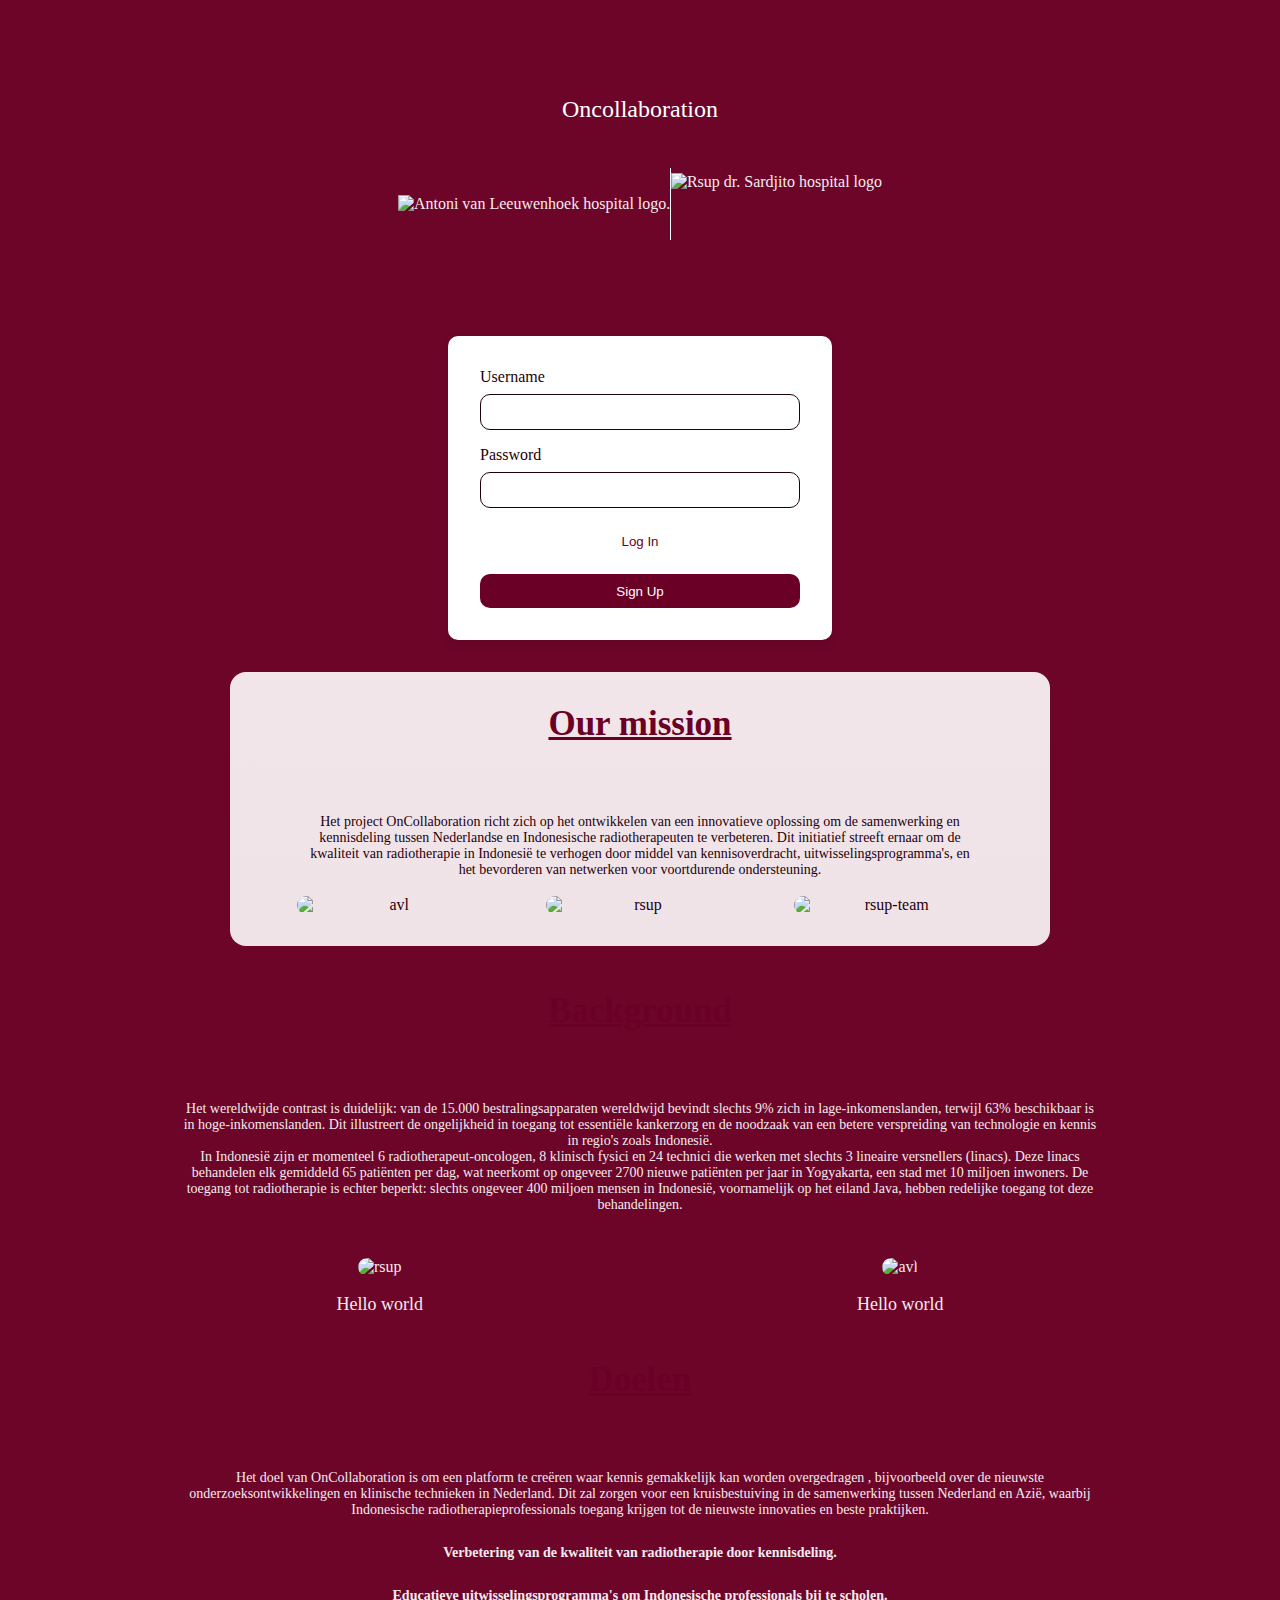
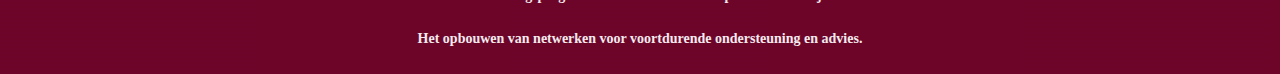
==== commit c8b22c0d: "fix button styling in style.css" ====
--- a/index.html
+++ b/index.html
@@ -4,8 +4,7 @@
     <meta charset="UTF-8">
     <meta name="viewport" content="width=device-width, initial-scale=1.0">
     <title>Oncollaboration</title>
-    <link rel="stylesheet" href="styles.css">
-    <link rel="stylesheet" href="styles.css">
+    <link rel="stylesheet" href="/styles.css">
     <link rel="stylesheet" href="./css/landing.css">
     <!--<link rel="stylesheet" href="https://nawallox.github.io/look-and-feel-styleguide/oncollaboration.css">-->    
     <link rel="stylesheet" href="/components/styles/asidenav.css">
--- a/styles.css
+++ b/styles.css
@@ -32,11 +32,11 @@
     --filter-active: #6A0025;
     --filter-active-hover: #4A0019;
 
-    --button-normal: #F0E5E9;
-    --button--text-normal: #1F000B;
-    --button-hover: #6A0025;
+    --button-normal:  #6A0025;
+    --button--text-normal: #F0E5E9;
+    --button-hover: #B47F92;
     --button-text-active: #fff;
-    --button-active:  #B47F92;
+    --button-active:  #1F000B;
     --button-active-hover: #4A0019;
 
     --button-login-normal: #fff;
@@ -86,4 +86,56 @@
     background-image: var(--primary-bg-batik);
     background-repeat: no-repeat;
     background-size: cover;
-}+}
+
+h1{
+    font-size: var(--font-size-xxl);
+    font-family: var(--primary-font);
+}
+
+h2{
+    font-size: var(--font-size-xl);
+    font-family: var(--primary-font);
+}
+
+h3{
+    font-size: var(--font-size-l);
+    font-family: var(--primary-font);
+}
+
+h4{
+    font-size: var(--font-size-m-l);
+    font-family: var(--primary-font);
+}
+
+h5{
+    font-size: var(--font-size-m);
+    font-family: var(--primary-font);
+}
+
+p{
+    font-size: var(--font-size-s);
+    font-family: var(--secondary-font);
+}
+
+button{
+    background-color: var(--button-normal);
+    color: var(--button--text-normal);
+}
+
+button:hover{
+    background-color: var(--button-hover);
+}
+
+button:active{
+    background-color: var(--button-active);
+}
+
+a{
+    color: var(--button-normal);
+}
+
+a:hover{
+    color: var(--button-hover);
+}
+
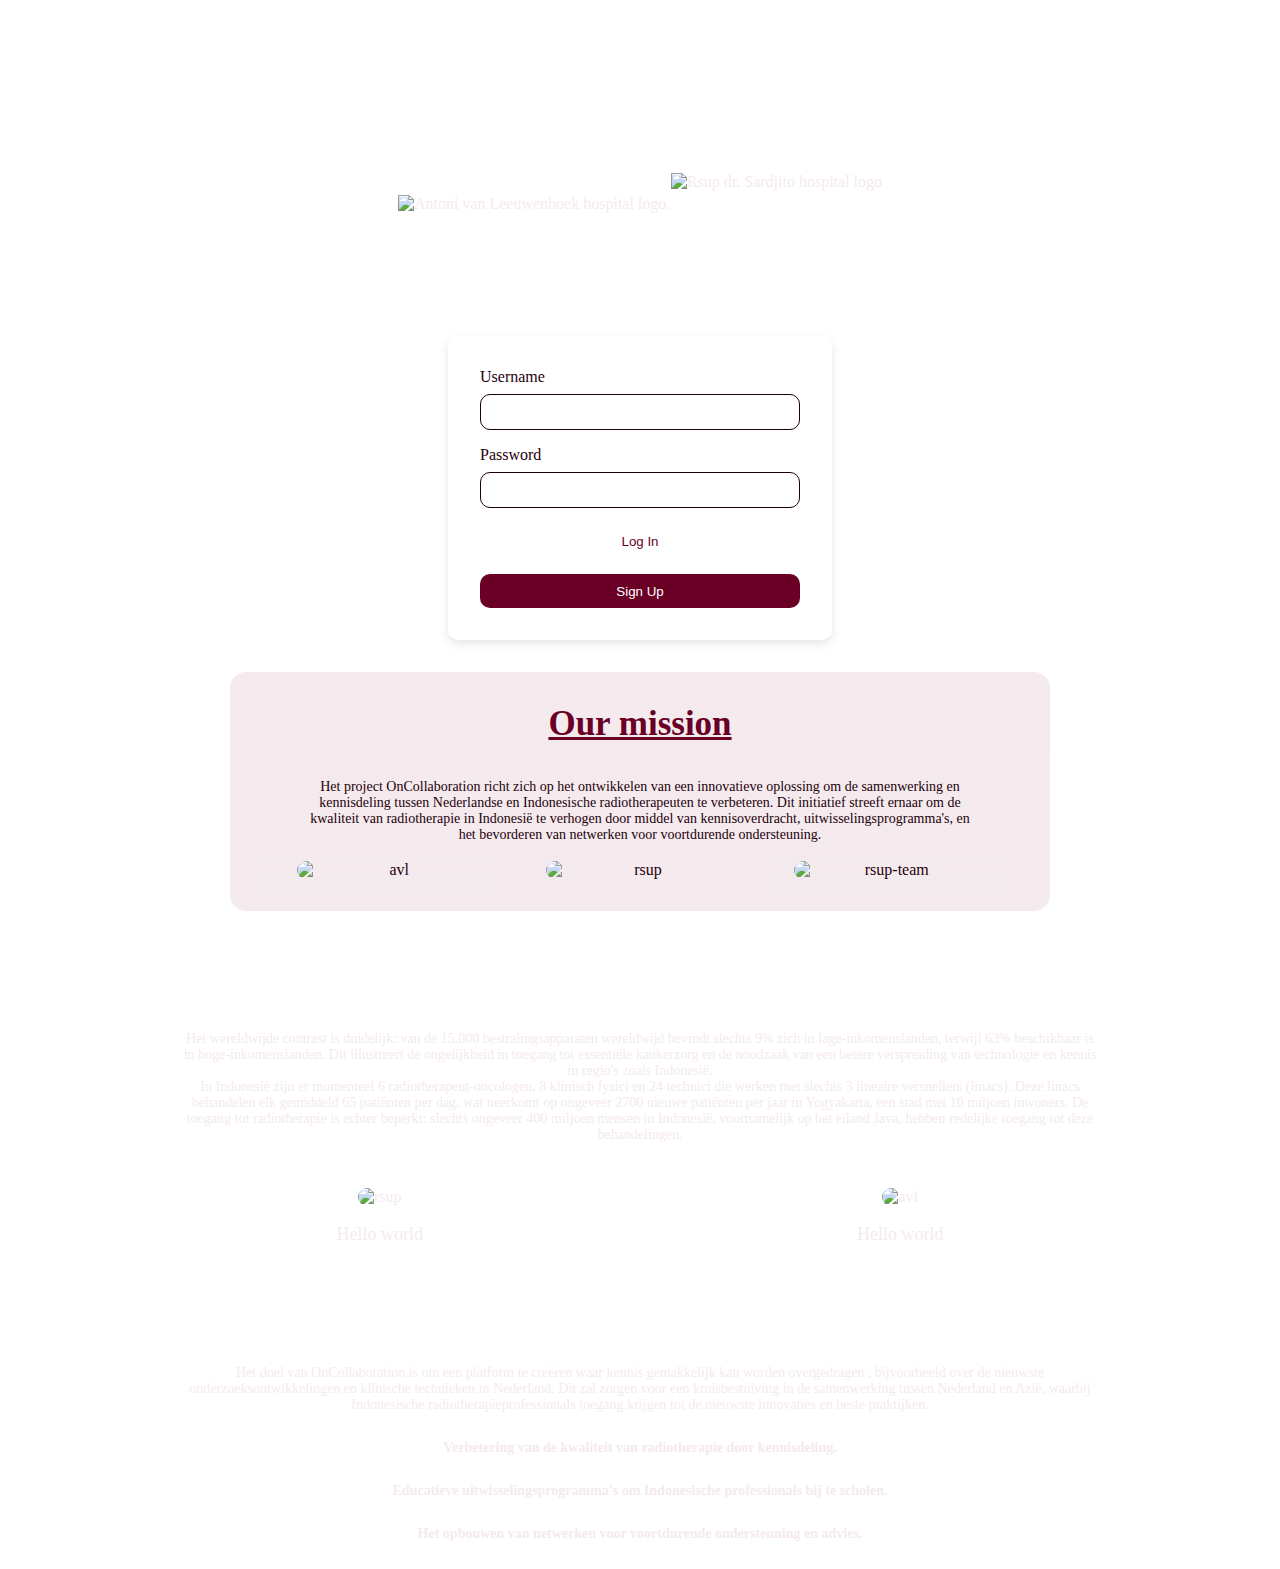
==== commit b84fee79: "minor changes" ====
--- a/index.html
+++ b/index.html
@@ -23,7 +23,7 @@
                     <img class="logo-rsup" src="./assets/logo/rsup.png" alt="Rsup dr. Sardjito hospital logo">
                 </div>
             </section>
-            <section class="login-container">
+            <section class="login-container ">
                 <form action="/html/Webinardetail.html" method="get">
                     <div class="input-group">
                         <label for="username">Username</label>
@@ -42,7 +42,7 @@
     
             <div class="about-content-container">
                 <section class="mission-container our-mission about">
-                    <h2 class="heading"><u>Our mission</u></h2>
+                    <h2 class="heading mission"><u>Our mission</u></h2>
                     <div class="mission-p p">
                         <p>Het project OnCollaboration richt zich op het ontwikkelen van een innovatieve oplossing 
                             om de samenwerking en kennisdeling tussen Nederlandse en Indonesische radiotherapeuten 
--- a/styles.css
+++ b/styles.css
@@ -22,7 +22,7 @@
     --primary-bg-batik: linear-gradient(rgba(255, 255, 255, 0.98), rgba(255, 255, 255, 0.98)), url("./assets/batik/pattern_waves-7_1_2_0-0_20_1__ffffff_000000_a90c00.png");
     --secondary-bg-batik: linear-gradient(rgba(244, 234, 238,.98), rgba(244, 234, 238,.97)), url("./assets/batik/pattern_batik-1_3_2_0-0_115_2__ffffff_b60003_b20606.png");
     --landing-page-bg:linear-gradient(rgb(106, 0, 37,.98), rgb(106, 0, 37,.98)),  url("/assets/batik/pattern_batik-1_3_2_0-0_115_2__ffffff_b60003_b20606.png") ;
-    --primary-bg-color: rgb(255, 255, 255);
+    --primary-bg-color: #ffffff;
     --opacity-bg: 0.02;
 
     --filter-normal: #D2B2BD;
--- a/css/landing.css
+++ b/css/landing.css
@@ -1,6 +1,6 @@
 /* Base styles for mobile */
 body {
-    background: var(--landing-page-bg);
+    background-color: var( --landing-page-bg);
     color: var(--secondary-color-light);
     text-align: center;
     font-family: var(--primary-font);
@@ -131,7 +131,12 @@
 /* General headings */
 .heading {
     font-family: var(--secondary-font);
-    margin-bottom: 2em;
+    color: var(--primary-bg-color);
+    
+}
+
+.mission{
+    color: var(--primary-color);
 }
 
 p {
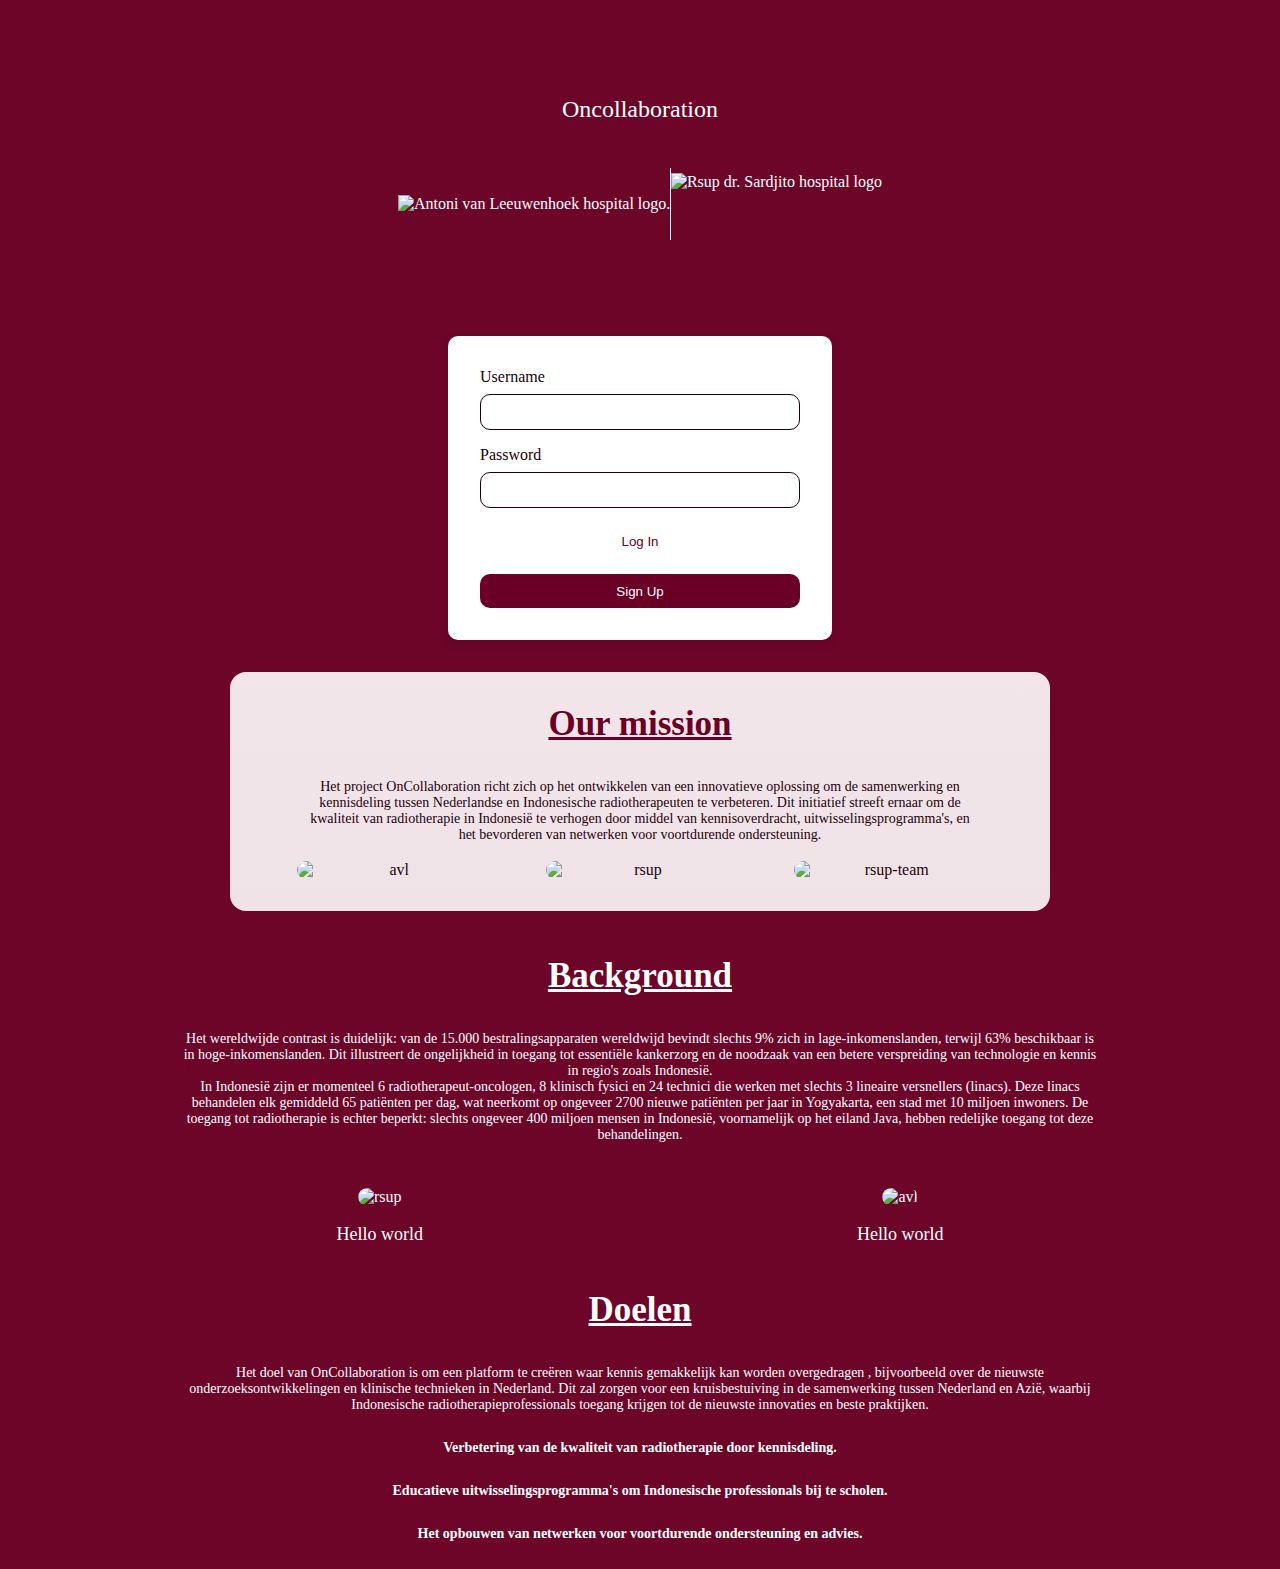
==== commit 51c659d5: "page fix, after log in" ====
--- a/index.html
+++ b/index.html
@@ -4,7 +4,7 @@
     <meta charset="UTF-8">
     <meta name="viewport" content="width=device-width, initial-scale=1.0">
     <title>Oncollaboration</title>
-    <link rel="stylesheet" href="/styles.css">
+    <link rel="stylesheet" href="./styles.css">
     <link rel="stylesheet" href="./css/landing.css">
     <!--<link rel="stylesheet" href="https://nawallox.github.io/look-and-feel-styleguide/oncollaboration.css">-->    
     <link rel="stylesheet" href="/components/styles/asidenav.css">
@@ -24,7 +24,7 @@
                 </div>
             </section>
             <section class="login-container ">
-                <form action="/html/Webinardetail.html" method="get">
+                <form action="./html/Webinardetail.html" method="get">
                     <div class="input-group">
                         <label for="username">Username</label>
                         <input type="text" id="username" name="username" required>
--- a/styles.css
+++ b/styles.css
@@ -22,7 +22,7 @@
     --primary-bg-batik: linear-gradient(rgba(255, 255, 255, 0.98), rgba(255, 255, 255, 0.98)), url("./assets/batik/pattern_waves-7_1_2_0-0_20_1__ffffff_000000_a90c00.png");
     --secondary-bg-batik: linear-gradient(rgba(244, 234, 238,.98), rgba(244, 234, 238,.97)), url("./assets/batik/pattern_batik-1_3_2_0-0_115_2__ffffff_b60003_b20606.png");
     --landing-page-bg:linear-gradient(rgb(106, 0, 37,.98), rgb(106, 0, 37,.98)),  url("/assets/batik/pattern_batik-1_3_2_0-0_115_2__ffffff_b60003_b20606.png") ;
-    --primary-bg-color: #ffffff;
+    --primary-bg-color: rgb(255, 255, 255);
     --opacity-bg: 0.02;
 
     --filter-normal: #D2B2BD;
--- a/css/landing.css
+++ b/css/landing.css
@@ -1,7 +1,7 @@
 /* Base styles for mobile */
 body {
-    background-color: var( --landing-page-bg);
-    color: var(--secondary-color-light);
+    background: var(--landing-page-bg);
+    color: var(--secondary-color-dark);
     text-align: center;
     font-family: var(--primary-font);
     box-sizing: border-box;
@@ -18,6 +18,7 @@
 main {
     display: block; /* Default stacked layout for mobile */
     justify-content: center;
+    color: var(--white);
 }
 
 .about {
